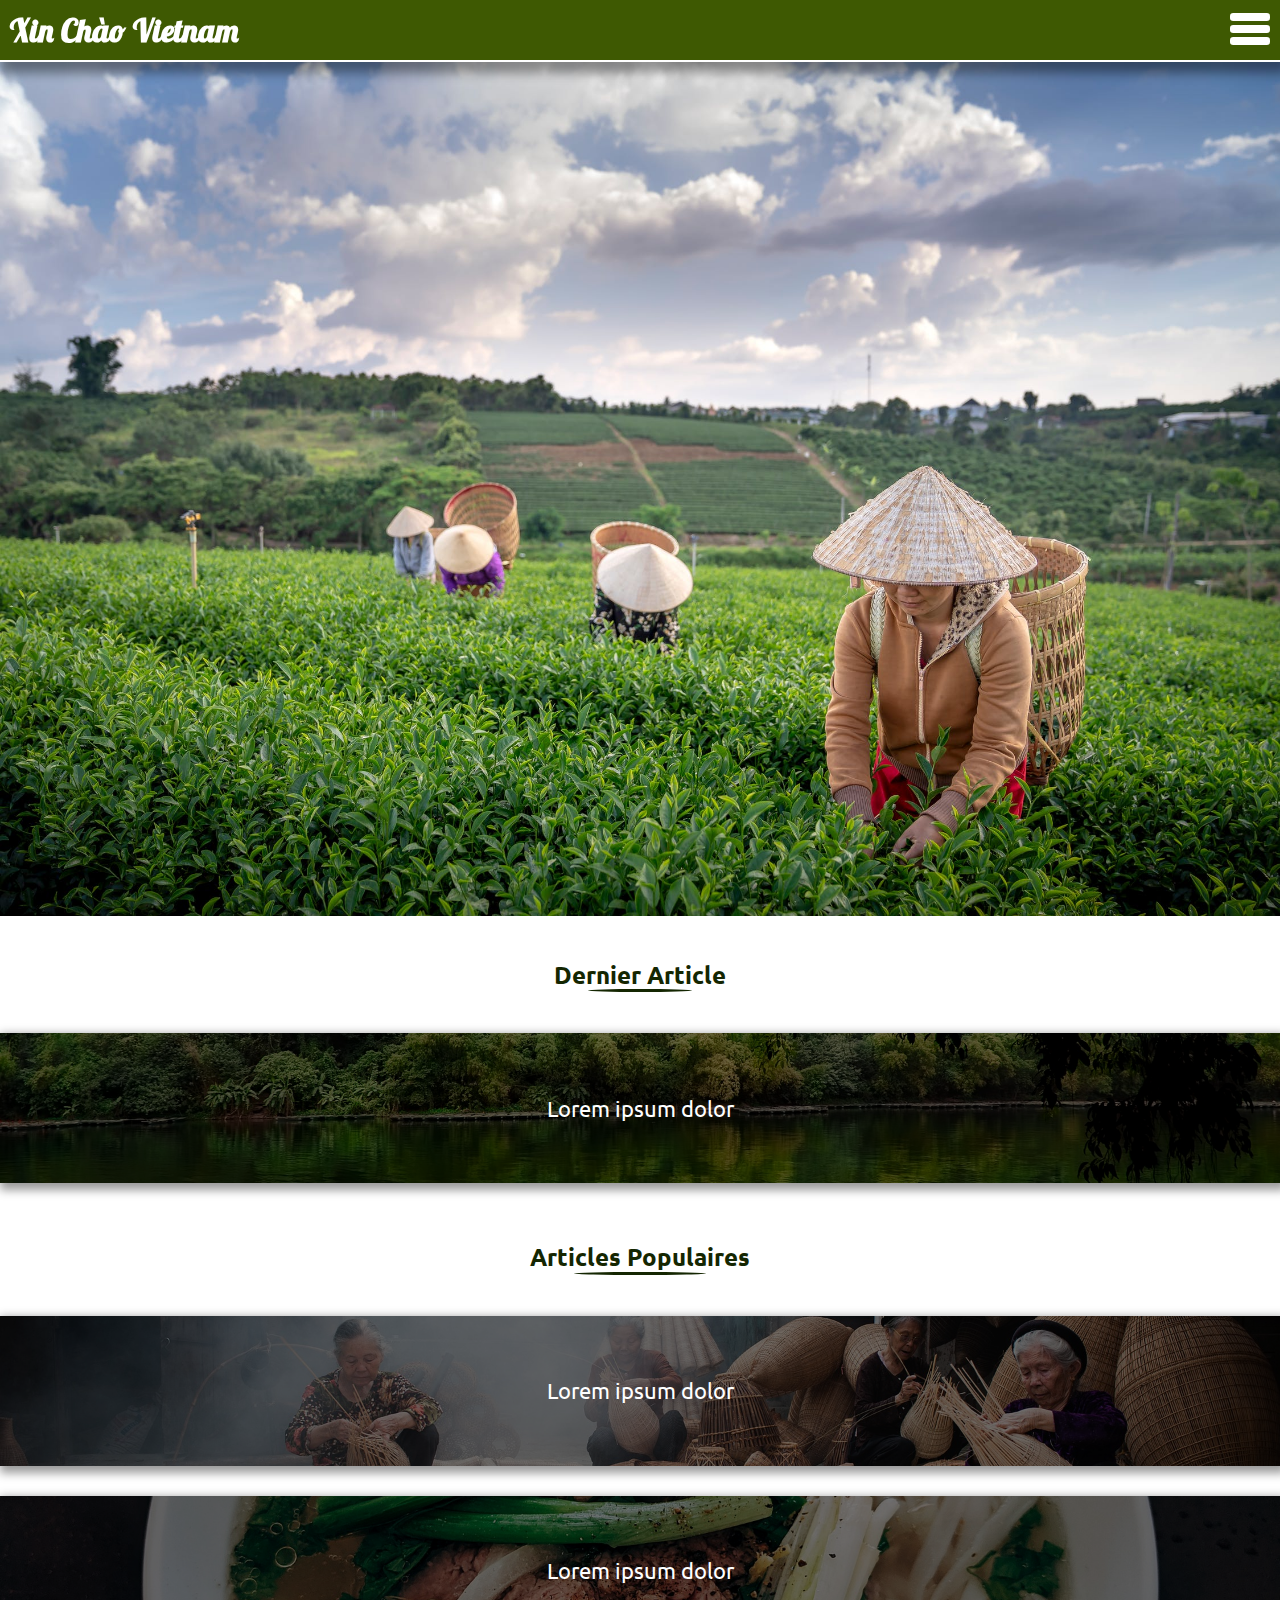
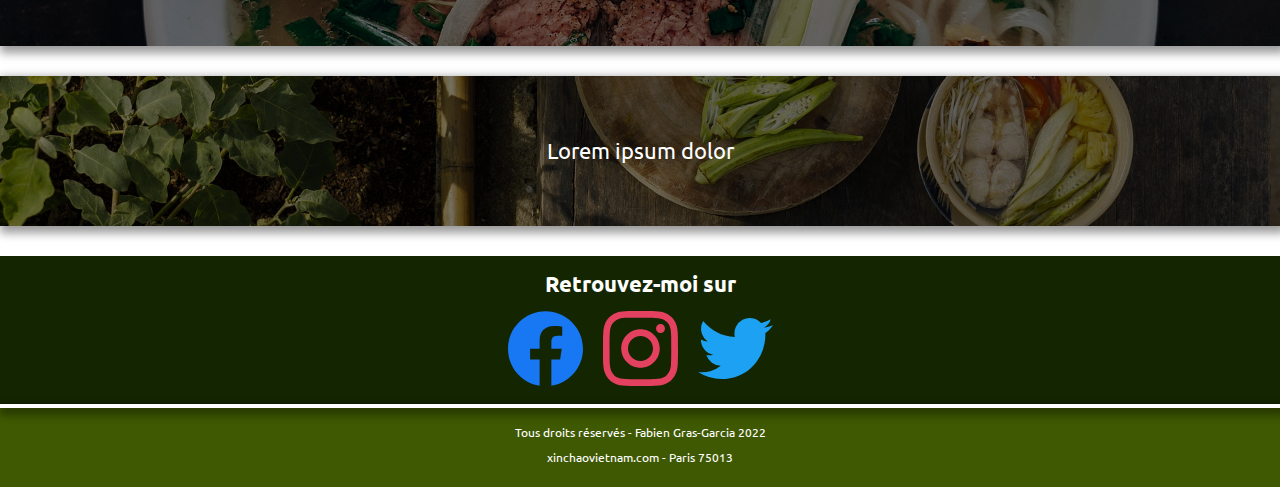
==== index.html @ 73ecb60a "first commit" ====
<!DOCTYPE html>
<html lang="en">

<head>
    <meta charset="UTF-8">
    <meta http-equiv="X-UA-Compatible" content="IE=edge">
    <meta name="viewport" content="width=device-width, initial-scale=1.0">
    <link rel="preconnect" href="https://fonts.googleapis.com">
    <link rel="preconnect" href="https://fonts.gstatic.com" crossorigin>
    <link href="https://fonts.googleapis.com/css2?family=Lobster&family=Ubuntu&display=swap" rel="stylesheet">
    <link rel="stylesheet" href="css/normalize.css">
    <link rel="stylesheet" href="css/styles.css">
    <title>Xin chào Vietnam</title>
</head>

<body>
    <header class="header">
        <h1 class="main-title">Xin chào Vietnam</h1>
        <nav class="nav">
            <svg class="nav-icon" viewBox="0 0 100 80" width="40" height="40">
                <rect width="100" height="20" rx="8"></rect>
                <rect y="30" width="100" height="20" rx="8"></rect>
                <rect y="60" width="100" height="20" rx="8"></rect>
            </svg>
            <ul class="nav-list">
                <li class="nav-item">
                    <a href="#" class="nav-link">Accueil</a>
                </li>
                <li class="nav-item">
                    <a href="#" class="nav-link">Blog</a>
                </li>
                <li class="nav-item">
                    <a href="#" class="nav-link">À propos</a>
                </li>
                <li class="nav-item">
                    <a href="#" class="nav-link">Contact</a>
                </li>
            </ul>
        </nav>
    </header>
    <figure class="banner-figure">
        <img class="banner-img" src="images/headerphoto.jpeg" alt="bannière">
    </figure>
    <section class="section">
        <h2 class="section-title">Dernier article</h2>
        <article class="article">
            <a href="#" class="article-link">
                <figure class="article-figure">
                    <img class="article-img" src="images/lastarticle.jpg" alt="photo du dernier article">
                    <figcaption class="article-figcaption">Lorem ipsum dolor</figcaption>
                </figure>
            </a>
        </article>
    </section>
    <section class="section">
        <h2 class="section-title">Articles populaires</h2>
        <article class="article">
            <a href="#" class="article-link">
                <figure class="article-figure">
                    <img class="article-img" src="images/article1.jpg" alt="photo article 1">
                    <figcaption class="article-figcaption">Lorem ipsum dolor</figcaption>
                </figure>
            </a>
        </article>
        <article class="article">
            <a href="#" class="article-link">
                <figure class="article-figure">
                    <img class="article-img" src="images/article2.jpg" alt="photo article 2">
                    <figcaption class="article-figcaption">Lorem ipsum dolor</figcaption>
                </figure>
            </a>
        </article>
        <article class="article">
            <a href="#" class="article-link">
                <figure class="article-figure">
                    <img class="article-img" src="images/article3.jpg" alt="photo article 3">
                    <figcaption class="article-figcaption">Lorem ipsum dolor</figcaption>
                </figure>
            </a>
        </article>
    </section>
    <footer class="footer">
        <h3 class="footer-title">Retrouvez-moi sur</h3>
        <ul class="footer-list">
            <li class="footer-item">
                <svg class="footer-icon facebook" xmlns="http://www.w3.org/2000/svg" role="img" viewBox="0 0 24 24">
                    <title>Facebook</title>
                    <path
                        d="M24 12.073c0-6.627-5.373-12-12-12s-12 5.373-12 12c0 5.99 4.388 10.954 10.125 11.854v-8.385H7.078v-3.47h3.047V9.43c0-3.007 1.792-4.669 4.533-4.669 1.312 0 2.686.235 2.686.235v2.953H15.83c-1.491 0-1.956.925-1.956 1.874v2.25h3.328l-.532 3.47h-2.796v8.385C19.612 23.027 24 18.062 24 12.073z" />
                </svg>
            </li>
            <li class="footer-item">
                <svg class="footer-icon instagram" xmlns="http://www.w3.org/2000/svg" role="img" viewBox="0 0 24 24">
                    <title>Instagram</title>
                    <path
                        d="M12 0C8.74 0 8.333.015 7.053.072 5.775.132 4.905.333 4.14.63c-.789.306-1.459.717-2.126 1.384S.935 3.35.63 4.14C.333 4.905.131 5.775.072 7.053.012 8.333 0 8.74 0 12s.015 3.667.072 4.947c.06 1.277.261 2.148.558 2.913.306.788.717 1.459 1.384 2.126.667.666 1.336 1.079 2.126 1.384.766.296 1.636.499 2.913.558C8.333 23.988 8.74 24 12 24s3.667-.015 4.947-.072c1.277-.06 2.148-.262 2.913-.558.788-.306 1.459-.718 2.126-1.384.666-.667 1.079-1.335 1.384-2.126.296-.765.499-1.636.558-2.913.06-1.28.072-1.687.072-4.947s-.015-3.667-.072-4.947c-.06-1.277-.262-2.149-.558-2.913-.306-.789-.718-1.459-1.384-2.126C21.319 1.347 20.651.935 19.86.63c-.765-.297-1.636-.499-2.913-.558C15.667.012 15.26 0 12 0zm0 2.16c3.203 0 3.585.016 4.85.071 1.17.055 1.805.249 2.227.415.562.217.96.477 1.382.896.419.42.679.819.896 1.381.164.422.36 1.057.413 2.227.057 1.266.07 1.646.07 4.85s-.015 3.585-.074 4.85c-.061 1.17-.256 1.805-.421 2.227-.224.562-.479.96-.899 1.382-.419.419-.824.679-1.38.896-.42.164-1.065.36-2.235.413-1.274.057-1.649.07-4.859.07-3.211 0-3.586-.015-4.859-.074-1.171-.061-1.816-.256-2.236-.421-.569-.224-.96-.479-1.379-.899-.421-.419-.69-.824-.9-1.38-.165-.42-.359-1.065-.42-2.235-.045-1.26-.061-1.649-.061-4.844 0-3.196.016-3.586.061-4.861.061-1.17.255-1.814.42-2.234.21-.57.479-.96.9-1.381.419-.419.81-.689 1.379-.898.42-.166 1.051-.361 2.221-.421 1.275-.045 1.65-.06 4.859-.06l.045.03zm0 3.678c-3.405 0-6.162 2.76-6.162 6.162 0 3.405 2.76 6.162 6.162 6.162 3.405 0 6.162-2.76 6.162-6.162 0-3.405-2.76-6.162-6.162-6.162zM12 16c-2.21 0-4-1.79-4-4s1.79-4 4-4 4 1.79 4 4-1.79 4-4 4zm7.846-10.405c0 .795-.646 1.44-1.44 1.44-.795 0-1.44-.646-1.44-1.44 0-.794.646-1.439 1.44-1.439.793-.001 1.44.645 1.44 1.439z" />
                </svg>
            </li>
            <li class="footer-item">
                <svg class="footer-icon twitter" xmlns="http://www.w3.org/2000/svg" role="img" viewBox="0 0 24 24">
                    <title>Twitter</title>
                    <path
                        d="M23.953 4.57a10 10 0 01-2.825.775 4.958 4.958 0 002.163-2.723c-.951.555-2.005.959-3.127 1.184a4.92 4.92 0 00-8.384 4.482C7.69 8.095 4.067 6.13 1.64 3.162a4.822 4.822 0 00-.666 2.475c0 1.71.87 3.213 2.188 4.096a4.904 4.904 0 01-2.228-.616v.06a4.923 4.923 0 003.946 4.827 4.996 4.996 0 01-2.212.085 4.936 4.936 0 004.604 3.417 9.867 9.867 0 01-6.102 2.105c-.39 0-.779-.023-1.17-.067a13.995 13.995 0 007.557 2.209c9.053 0 13.998-7.496 13.998-13.985 0-.21 0-.42-.015-.63A9.935 9.935 0 0024 4.59z" />
                </svg>
            </li>
        </ul>
        <div class="footer-container">
            <p class="footer-paragraph">Tous droits réservés - Fabien Gras-Garcia 2022</p>
            <p class="footer-paragraph">xinchaovietnam.com - Paris 75013</p>
        </div>
    </footer>
</body>

</html>
---- css/styles.css ----
body {
    font-family: 'Ubuntu', sans-serif;
}

.header {
    background-color: #3E5902;
    display: flex;
    justify-content: space-between;
    height: 60px;
    align-items: center; 
    box-shadow: 4px 8px 10px 3px rgba(0,0,0,0.4);
    position: fixed;
    top: 0;
    left: 0;
    width: 100%;
    z-index: 100;
    border-bottom: 2px solid #fff;
}

.main-title {
    margin: 0 0 0 10px;
    color: #fff;
    font-family: 'Lobster', cursive;
    text-transform: capitalize;
}

/* nav */

.nav-icon {
    fill: #fff;
    margin: 0 10px 0 0;
}

.nav-list {
    display: none;
}

img {
    width: 100%;
    height: auto;
    display: block;
}

figure {
    margin: 0;
}

.banner-figure {
    margin: 62px 0 15px 0;
}

/* section */

.section {
    display: flex;
    align-items: center;
    flex-direction: column;
}

.section-title {
    color: #142601;
    position: relative;
    display: inline-block;
    text-transform: capitalize;
    margin: 30px 0;
}

.section-title::after {
        content: "";
        border-radius: 100%;
        position: absolute;
        width: 60%;
        height: 3px;
        left: 0;
        right: 0;
        margin: auto;
        background-color: #142601;
        bottom: -4px;
}

/* article */

.article {
    width: 100%;
    margin: 15px 0;
}

.article:last-child {
    margin: 15px 0 30px 0;
}

.article-figure {
    height: 150px;
    overflow: hidden;
    position: relative;
    box-shadow: 3px 4px 9px 3px rgb(0 0 0 / 40%);
}

.article-figure::after {
    content: "";
    position: absolute;
    width: 100%;
    height: 100%;
    background-color: #000;
    left: 0;
    top: 0;
    opacity: 0.55;
}

.article-img {
    position: absolute;
    width: 100%;
    top: 0;
    left: 0;
    right: 0;
    bottom: 0;
    margin: auto;
}

.article-figcaption {
    position: absolute;
    width: 100%;
    height: 100%;
    top: 0;
    left: 0;
    color: #fff;
    display: flex;
    justify-content: center;
    align-items: center;
    font-size: 22px;
    z-index: 1;
}

/* footer */

.footer {
    background-color: #142601;
}

.footer-title {
    color: #fff;
    font-size: 22px;
    text-align: center;
    margin: 0;
    padding: 15px;
}

.footer-icon {
    width: 75px;
    height: 75px;
    fill: #fff;
}

.footer-list {
    display: flex;
    list-style-type: none;
    justify-content: center;
    margin: 0 0 15px 0;
    padding: 0;
}

.footer-item {
    margin: 0 10px;
}

.footer-container {
    padding: 10px;
    position: relative;
    background-color: #3E5902;
}

.footer-container::after {
    content: "";
    position: absolute;
    top: 0;
    left: 0;
    right: 0;
    margin: auto;
    width: 100%;
    height: 4px;
    background-color: #fff;
    box-shadow: 3px 4px 9px 3px rgb(0 0 0 / 40%);
}

.footer-paragraph {
    color: #fff;
    text-align: center;
    font-size: 12px;
}

.facebook {
    fill: #1877F2;
}

.twitter {
    fill: #1DA1F2;
}

.instagram {
    fill: #E4405F;
}
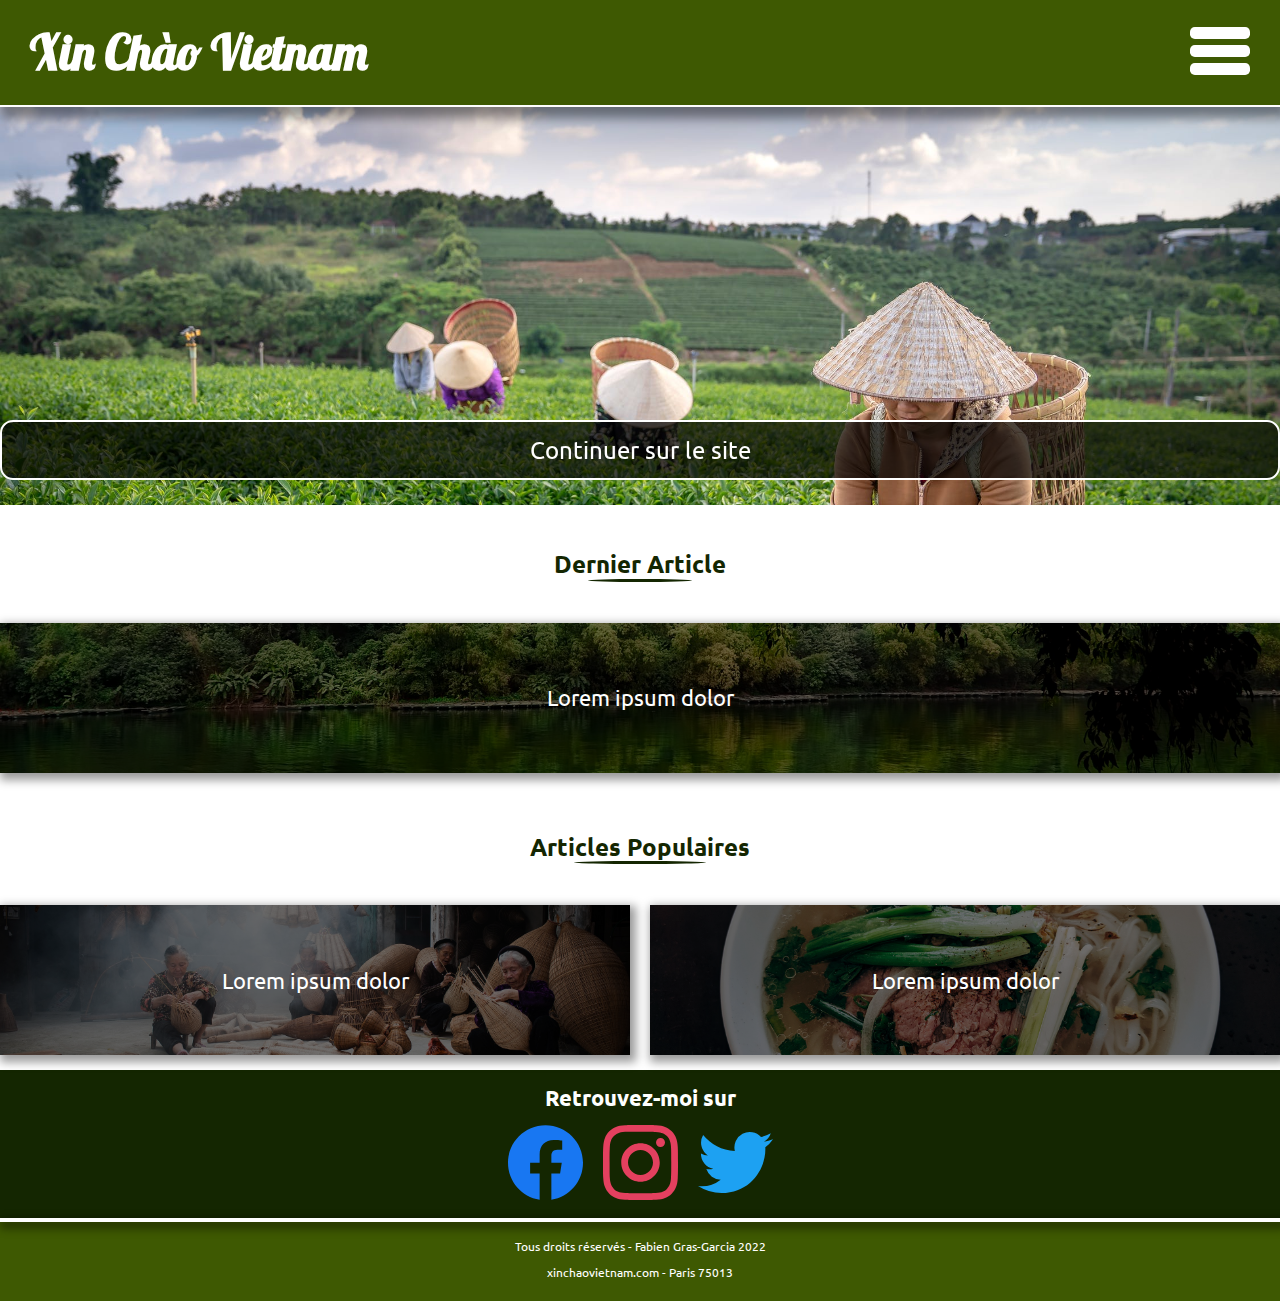
==== commit 347a6f05: "update responsive" ====
--- a/index.html
+++ b/index.html
@@ -13,11 +13,11 @@
     <title>Xin chào Vietnam</title>
 </head>
 
-<body>
+<body class="no-scroll">
     <header class="header">
         <h1 class="main-title">Xin chào Vietnam</h1>
         <nav class="nav">
-            <svg class="nav-icon" viewBox="0 0 100 80" width="40" height="40">
+            <svg class="nav-icon" viewBox="0 0 100 80">
                 <rect width="100" height="20" rx="8"></rect>
                 <rect y="30" width="100" height="20" rx="8"></rect>
                 <rect y="60" width="100" height="20" rx="8"></rect>
@@ -38,10 +38,9 @@
             </ul>
         </nav>
     </header>
-    <figure class="banner-figure">
-        <img class="banner-img" src="images/headerphoto.jpeg" alt="bannière">
-    </figure>
-    <section class="section">
+    <div class="banner"></div>
+    <div class="section-all">
+    <section class="section section-left">
         <h2 class="section-title">Dernier article</h2>
         <article class="article">
             <a href="#" class="article-link">
@@ -52,33 +51,36 @@
             </a>
         </article>
     </section>
-    <section class="section">
+    <section class="section section-split section-hide-lc">
         <h2 class="section-title">Articles populaires</h2>
-        <article class="article">
-            <a href="#" class="article-link">
-                <figure class="article-figure">
-                    <img class="article-img" src="images/article1.jpg" alt="photo article 1">
-                    <figcaption class="article-figcaption">Lorem ipsum dolor</figcaption>
-                </figure>
-            </a>
-        </article>
-        <article class="article">
-            <a href="#" class="article-link">
-                <figure class="article-figure">
-                    <img class="article-img" src="images/article2.jpg" alt="photo article 2">
-                    <figcaption class="article-figcaption">Lorem ipsum dolor</figcaption>
-                </figure>
-            </a>
-        </article>
-        <article class="article">
-            <a href="#" class="article-link">
-                <figure class="article-figure">
-                    <img class="article-img" src="images/article3.jpg" alt="photo article 3">
-                    <figcaption class="article-figcaption">Lorem ipsum dolor</figcaption>
-                </figure>
-            </a>
-        </article>
+        <div class="section-container">
+            <article class="article">
+                <a href="#" class="article-link">
+                    <figure class="article-figure">
+                        <img class="article-img" src="images/article1.jpg" alt="photo article 1">
+                        <figcaption class="article-figcaption">Lorem ipsum dolor</figcaption>
+                    </figure>
+                </a>
+            </article>
+            <article class="article">
+                <a href="#" class="article-link">
+                    <figure class="article-figure">
+                        <img class="article-img" src="images/article2.jpg" alt="photo article 2">
+                        <figcaption class="article-figcaption">Lorem ipsum dolor</figcaption>
+                    </figure>
+                </a>
+            </article>
+            <article class="article">
+                <a href="#" class="article-link">
+                    <figure class="article-figure">
+                        <img class="article-img" src="images/article3.jpg" alt="photo article 3">
+                        <figcaption class="article-figcaption">Lorem ipsum dolor</figcaption>
+                    </figure>
+                </a>
+            </article>
+        </div>
     </section>
+    </div>
     <footer class="footer">
         <h3 class="footer-title">Retrouvez-moi sur</h3>
         <ul class="footer-list">
@@ -109,6 +111,13 @@
             <p class="footer-paragraph">xinchaovietnam.com - Paris 75013</p>
         </div>
     </footer>
+    <div class="main-video" id="mainVideo">
+        <button class="main-button" id="mainButton">Continuer sur le site</button>
+        <video class="video" autoplay muted loop>
+            <source src="images/main-video.mp4" type="video/mp4">
+        </video>
+    </div>
+    <script src="js/main.js"></script>
 </body>
 
 </html>--- a/css/styles.css
+++ b/css/styles.css
@@ -1,201 +1,2 @@
-body {
-    font-family: 'Ubuntu', sans-serif;
-}
-
-.header {
-    background-color: #3E5902;
-    display: flex;
-    justify-content: space-between;
-    height: 60px;
-    align-items: center; 
-    box-shadow: 4px 8px 10px 3px rgba(0,0,0,0.4);
-    position: fixed;
-    top: 0;
-    left: 0;
-    width: 100%;
-    z-index: 100;
-    border-bottom: 2px solid #fff;
-}
-
-.main-title {
-    margin: 0 0 0 10px;
-    color: #fff;
-    font-family: 'Lobster', cursive;
-    text-transform: capitalize;
-}
-
-/* nav */
-
-.nav-icon {
-    fill: #fff;
-    margin: 0 10px 0 0;
-}
-
-.nav-list {
-    display: none;
-}
-
-img {
-    width: 100%;
-    height: auto;
-    display: block;
-}
-
-figure {
-    margin: 0;
-}
-
-.banner-figure {
-    margin: 62px 0 15px 0;
-}
-
-/* section */
-
-.section {
-    display: flex;
-    align-items: center;
-    flex-direction: column;
-}
-
-.section-title {
-    color: #142601;
-    position: relative;
-    display: inline-block;
-    text-transform: capitalize;
-    margin: 30px 0;
-}
-
-.section-title::after {
-        content: "";
-        border-radius: 100%;
-        position: absolute;
-        width: 60%;
-        height: 3px;
-        left: 0;
-        right: 0;
-        margin: auto;
-        background-color: #142601;
-        bottom: -4px;
-}
-
-/* article */
-
-.article {
-    width: 100%;
-    margin: 15px 0;
-}
-
-.article:last-child {
-    margin: 15px 0 30px 0;
-}
-
-.article-figure {
-    height: 150px;
-    overflow: hidden;
-    position: relative;
-    box-shadow: 3px 4px 9px 3px rgb(0 0 0 / 40%);
-}
-
-.article-figure::after {
-    content: "";
-    position: absolute;
-    width: 100%;
-    height: 100%;
-    background-color: #000;
-    left: 0;
-    top: 0;
-    opacity: 0.55;
-}
-
-.article-img {
-    position: absolute;
-    width: 100%;
-    top: 0;
-    left: 0;
-    right: 0;
-    bottom: 0;
-    margin: auto;
-}
-
-.article-figcaption {
-    position: absolute;
-    width: 100%;
-    height: 100%;
-    top: 0;
-    left: 0;
-    color: #fff;
-    display: flex;
-    justify-content: center;
-    align-items: center;
-    font-size: 22px;
-    z-index: 1;
-}
-
-/* footer */
-
-.footer {
-    background-color: #142601;
-}
-
-.footer-title {
-    color: #fff;
-    font-size: 22px;
-    text-align: center;
-    margin: 0;
-    padding: 15px;
-}
-
-.footer-icon {
-    width: 75px;
-    height: 75px;
-    fill: #fff;
-}
-
-.footer-list {
-    display: flex;
-    list-style-type: none;
-    justify-content: center;
-    margin: 0 0 15px 0;
-    padding: 0;
-}
-
-.footer-item {
-    margin: 0 10px;
-}
-
-.footer-container {
-    padding: 10px;
-    position: relative;
-    background-color: #3E5902;
-}
-
-.footer-container::after {
-    content: "";
-    position: absolute;
-    top: 0;
-    left: 0;
-    right: 0;
-    margin: auto;
-    width: 100%;
-    height: 4px;
-    background-color: #fff;
-    box-shadow: 3px 4px 9px 3px rgb(0 0 0 / 40%);
-}
-
-.footer-paragraph {
-    color: #fff;
-    text-align: center;
-    font-size: 12px;
-}
-
-.facebook {
-    fill: #1877F2;
-}
-
-.twitter {
-    fill: #1DA1F2;
-}
-
-.instagram {
-    fill: #E4405F;
-}
+.nav-icon{fill:#fff;margin:0 10px 0 0;width:40px;height:40px}@media screen and (min-width: 961px){.nav-icon{margin:0 30px 0 0;width:60px;height:60px}}@media screen and (min-width: 1281px){.nav-icon{display:none}}.nav-list{display:none}@media screen and (min-width: 1281px){.nav-list{display:-webkit-box;display:-ms-flexbox;display:flex;list-style:none;padding:0 70px}}.nav-link{text-decoration:none;color:#fff}@media screen and (min-width: 1281px){.nav-link{margin:15px;font-weight:bold;font-size:1.3em;position:relative}.nav-link:hover::after{width:100%}.nav-link::after{content:"";position:absolute;bottom:-2px;left:0;right:0;margin:auto;height:2px;width:0;background-color:#fff;-webkit-transition:0.3s all ease;transition:0.3s all ease}}.nav-item{position:relative}@media screen and (min-width: 1281px){.nav-item:not(:last-child)::after{content:"";position:absolute;right:0;bottom:0;top:0;margin:auto;background-color:#fff;height:100%;width:2px}}.section{display:-webkit-box;display:-ms-flexbox;display:flex;-webkit-box-align:center;-ms-flex-align:center;align-items:center;-webkit-box-orient:vertical;-webkit-box-direction:normal;-ms-flex-direction:column;flex-direction:column}@media screen and (min-width: 1281px){.section-left .article-figure{height:330px}}@media screen and (min-width: 1281px){.section{width:49%}}.section-container{width:100%}@media screen and (min-width: 961px){.section-container .article{width:calc(50% - 10px)}}@media screen and (min-width: 1281px){.section-container .article{width:100%}}@media screen and (min-width: 961px){.section-container{display:-webkit-box;display:-ms-flexbox;display:flex;-webkit-box-pack:justify;-ms-flex-pack:justify;justify-content:space-between}}@media screen and (min-width: 961px) and (min-width: 1281px){.section-container{display:-webkit-box;display:-ms-flexbox;display:flex;-webkit-box-orient:vertical;-webkit-box-direction:normal;-ms-flex-direction:column;flex-direction:column}}@media screen and (min-width: 961px) and (min-width: 1281px){.section-split{width:49%}}@media screen and (min-width: 1281px){.section-all{display:-webkit-box;display:-ms-flexbox;display:flex;-ms-flex-wrap:wrap;flex-wrap:wrap;-ms-flex-pack:distribute;justify-content:space-around}}.section-title{color:#142601;position:relative;display:inline-block;text-transform:capitalize;margin:30px 0}.section-title::after{content:"";border-radius:100%;position:absolute;width:60%;height:3px;left:0;right:0;margin:auto;background-color:#142601;bottom:-4px}@media screen and (min-width: 961px){.section-hide-lc .article:last-child{display:none}}.article{width:100%;margin:15px 0}@media screen and (min-width: 1281px){.article{width:100%}}.article:last-child{margin:15px 0 30px 0}.article-figure{height:150px;overflow:hidden;position:relative;-webkit-box-shadow:3px 4px 9px 3px rgba(0,0,0,0.4);box-shadow:3px 4px 9px 3px rgba(0,0,0,0.4)}.article-figure::after{content:"";position:absolute;width:100%;height:100%;background-color:#000;left:0;top:0;opacity:0.55}.article-img{position:absolute;width:100%;top:0;left:0;right:0;bottom:0;margin:auto}.article-figcaption{position:absolute;width:100%;height:100%;top:0;left:0;color:#fff;display:-webkit-box;display:-ms-flexbox;display:flex;-webkit-box-pack:center;-ms-flex-pack:center;justify-content:center;-webkit-box-align:center;-ms-flex-align:center;align-items:center;font-size:22px;z-index:1}.footer{background-color:#142601}.footer-title{color:#fff;font-size:22px;text-align:center;margin:0;padding:15px}.footer-icon{width:75px;height:75px;fill:#fff}@media screen and (min-width: 1281px){.footer-icon{margin:0 70px}}.footer-list{display:-webkit-box;display:-ms-flexbox;display:flex;list-style-type:none;-webkit-box-pack:center;-ms-flex-pack:center;justify-content:center;margin:0 0 15px 0;padding:0}.footer-item{margin:0 10px}.footer-container{padding:10px;position:relative;background-color:#3E5902}.footer-container::after{content:"";position:absolute;top:0;left:0;right:0;margin:auto;width:100%;height:4px;background-color:#fff;-webkit-box-shadow:3px 4px 9px 3px rgba(0,0,0,0.4);box-shadow:3px 4px 9px 3px rgba(0,0,0,0.4)}.footer-paragraph{color:#fff;text-align:center;font-size:12px}@media screen and (min-width: 1281px){.footer-paragraph{font-size:1.2em}}.facebook{fill:#1877F2}.twitter{fill:#1DA1F2}.instagram{fill:#E4405F}body{font-family:'Ubuntu', sans-serif}.header{background-color:#3E5902;display:-webkit-box;display:-ms-flexbox;display:flex;-webkit-box-pack:justify;-ms-flex-pack:justify;justify-content:space-between;height:60px;-webkit-box-align:center;-ms-flex-align:center;align-items:center;-webkit-box-shadow:4px 8px 10px 3px rgba(0,0,0,0.4);box-shadow:4px 8px 10px 3px rgba(0,0,0,0.4);position:fixed;top:0;left:0;width:100%;z-index:100;border-bottom:2px solid #fff}@media screen and (min-width: 961px){.header{height:105px}}.main-title{margin:0 0 0 10px;color:#fff;font-family:'Lobster', cursive;text-transform:capitalize}@media screen and (min-width: 961px){.main-title{margin:0 0 0 30px;font-size:3em}}img{width:100%;height:auto;display:block}figure{margin:0}.banner{height:300px;margin:62px 0 15px 0;background:url(/images/headerphoto.jpeg);background-size:cover;background-position:right}@media screen and (min-width: 961px){.banner{margin:105px 0 15px 0;height:400px}}@media screen and (min-width: 1281px){.banner{margin:105px 0 15px 0;height:500px}}.main-video{position:fixed;top:0;left:0;min-width:100%;min-height:100%;z-index:101;-webkit-transition:0.3s all ease;transition:0.3s all ease}.video{width:100vw;height:100vh;-o-object-fit:cover;object-fit:cover;position:fixed;top:0;left:0}.main-button{position:fixed;left:0;top:0;bottom:0;right:0;margin:auto;color:fff;color:#fff;background:transparent;border:2px solid #fff;font-size:1.5em;height:60px;padding:0 30px;border-radius:13px;background:rgba(0,0,0,0.7);z-index:102;cursor:pointer;-webkit-transition:0.3s -webkit-transform ease;transition:0.3s -webkit-transform ease;transition:0.3s transform ease;transition:0.3s transform ease, 0.3s -webkit-transform ease}.main-button:hover{-webkit-transform:scale(1.1);transform:scale(1.1)}.main-hide{opacity:0;z-index:-1}.no-scroll{overflow:hidden}
+/*# sourceMappingURL=styles.css.map */